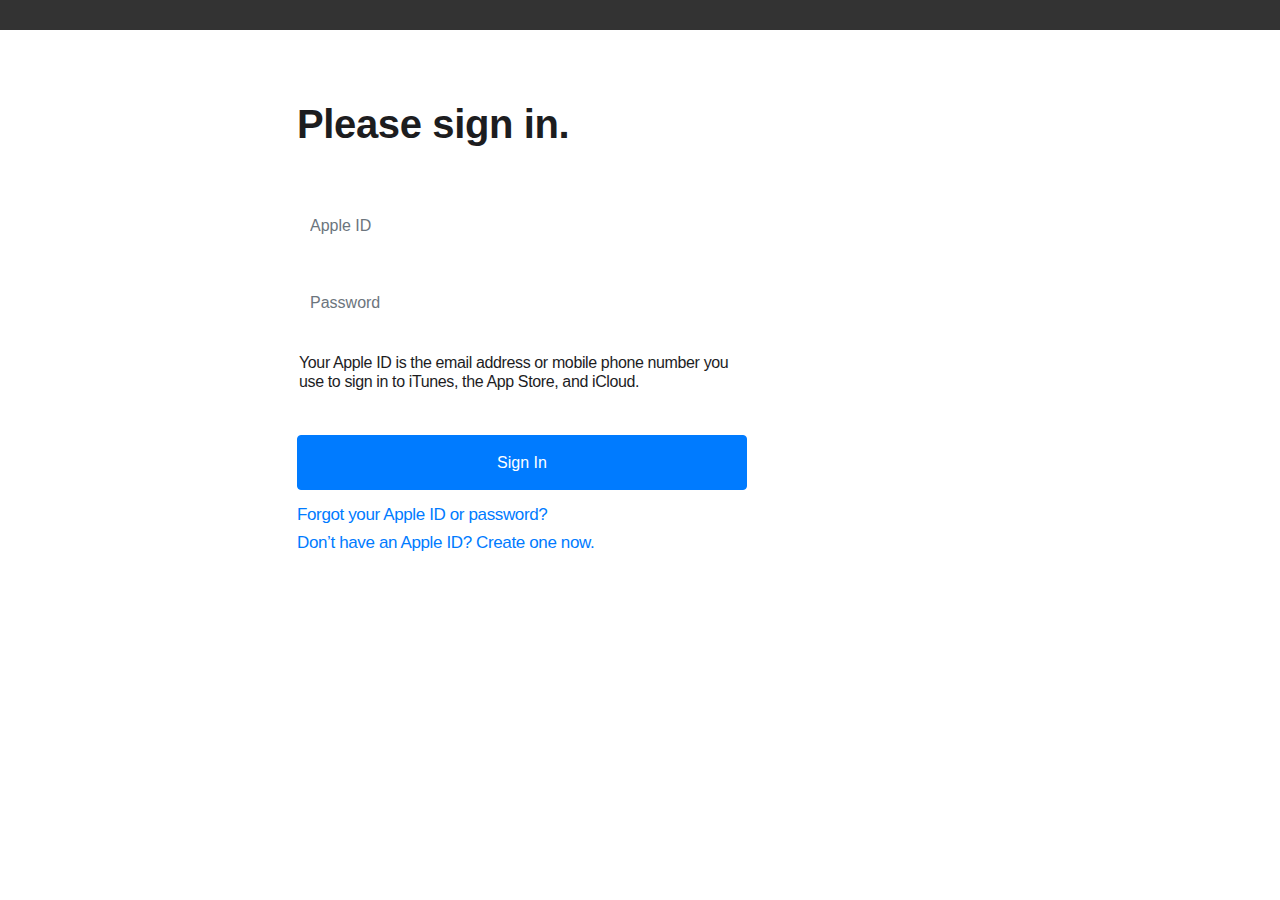
==== login.html @ cf60729d "Log in page ready partial" ====
<!DOCTYPE html>
<html lang="en">
<head>
    <head>
        <meta charset="UTF-8">
        <meta http-equiv="X-UA-Compatible" content="IE=edge">
        <meta name="viewport" content="width=device-width, initial-scale=1.0">
        <meta name="viewport" content="width=device-width,minimum-scale=1.0,maximum-scale=1.0" />
        <link rel="icon" href="images/70214-apple-format-grey-logo-macintosh-icon_48x48.ico" type="image/gif" sizes="16x16">
        <title>Apples (India)</title>
        <link rel="stylesheet" href="https://stackpath.bootstrapcdn.com/bootstrap/4.3.1/css/bootstrap.min.css"
          integrity="sha384-ggOyR0iXCbMQv3Xipma34MD+dH/1fQ784/j6cY/iJTQUOhcWr7x9JvoRxT2MZw1T" crossorigin="anonymous">
        <link rel="stylesheet" href="css/style.css">
        <link rel="stylesheet" href="https://pro.fontawesome.com/releases/v5.10.0/css/all.css"
          integrity="sha384-AYmEC3Yw5cVb3ZcuHtOA93w35dYTsvhLPVnYs9eStHfGJvOvKxVfELGroGkvsg+p" crossorigin="anonymous" />
        <script src="https://ajax.googleapis.com/ajax/libs/jquery/3.5.1/jquery.min.js"></script>
      </head>
</head>
<body onresize="screenSize()">
    <!-- header part -->
    <header style=" line-height: 0.8;">
        <div class="row">
            <div class="col-md-12">
                <!-- hamburger menu for small devices -->

                <div id="mySidenav" class="sidenav">
                    <a href="javascript:void(0)" id="closebtn" class="closebtn" onclick="openNav()"><i
                            style="font-size: 26px; font-weight: 100;" class="fas fa-equals"></i><a>
                            <div class="sm-header">
                                <a id="apple-logo" href="index.html" class="apple-logo"><img
                                        src="https://www.apple.com/ac/globalnav/6/en_IN/images/be15095f-5a20-57d0-ad14-cf4c638e223a/globalnav_apple_image__cxwwnrj0urau_large.svg"
                                        style="    height: 53px;" alt=""></a>
                                <a id="sm-bag" onclick="opensmBag()" class="text-light bag"><i
                                        style="font-weight: 100;    font-size: 20px;"
                                        class="nav-icon fas fa-shopping-bag"></i></a>
                            </div>
                            <input class="search-bar mb-3 p-3 mr-3 ml-3" type="text"
                                placeholder="  🔍 Search apple.com">
                            <hr class=" hamburger-hr">
                            <a href="mac.html">iMac</a>
                            <hr style="margin-left: 20px; margin-right: 20px;">
                            <hr class="ml-4 mr-4 hamburger-hr">

                            <a href="/gallery">iPhone</a>
                            <hr style="margin-left: 20px; margin-right: 20px;">
                            <hr class="ml-4 mr-4 hamburger-hr">

                            <a href="/about">Watches</a>
                            <hr style="margin-left: 20px; margin-right: 20px;">
                            <hr class="ml-4 mr-4 hamburger-hr">

                            <a href="/contact">Support</a>
                            <hr style="margin-left: 20px; margin-right: 20px;">
                            <hr class="ml-4 mr-4 hamburger-hr">

                            <a href="/plans">Music</a>
                </div>
                <!-- Bag for sm devices -->
                <div id="dropdown-content-sm" class=" p-3 mb-2 dropdown-content-sm">
                    <p class="bag-items-list m-4 p-1" style="color: #6e6e73; font-size: 13px;">Your Bag is empty.</p>
                    <div class="bag-options p-1  pl-4 pr-4">
                        <hr>
                        <a class="content-align" href="#"><i style="font-weight: 100;"
                                class="mr-2 fas fa-shopping-bag"></i>Bag</a>
                        <hr>
                        <a class="content-align" href="#"><i style="font-weight: 100;" class="mr-2 far fa-heart"></i>
                            Favourites</a>
                        <hr>
                        <a class="content-align" href="#"><i style="font-weight: 100;" class="mr-2 fas fa-box"></i>
                            Orders</a>
                        <hr>
                        <a class="content-align" href="#"><i style="font-weight: 100;" class="mr-2 fas fa-cog"></i>
                            Account</a>
                        <hr>
                        <a class="content-align" href="#"><i style="font-weight: 100;"
                                class="mr-2 fas fa-user-circle"></i>Sign
                            in</a>
                    </div>
                </div>

                <!-- hamburger menu for small devices -->


                <nav id="navbar" style="    position: fixed; width: 100%; z-index: 1;"
                    class="navdbar navbar-expand-md nav-bg  navbar-dark">
                    <!-- Toggler/collapsibe Button -->
                    <button class="navbar-toggler" type="button" data-toggle="collapse"
                        data-target="#collapsibleNavbar">
                        <span class="navbar-toggler-icon"></span>
                    </button>

                    <!-- Navbar links -->
                    <div class=" content collapse navbar-collapse" id="collapsibleNavbar">
                        <ul style="align-items: center;" class="center navbar-nav">
                            <li class="nav-item-box nav-item">
                                <a class=" nav-link" href="index.html"><img
                                        src="https://www.apple.com/ac/globalnav/6/en_IN/images/be15095f-5a20-57d0-ad14-cf4c638e223a/globalnav_apple_image__cxwwnrj0urau_large.svg"
                                        alt=""></a>
                            </li>
                            <li class="nav-item-box nav-item">
                                <a class="nav-link" href="mac.html"><img
                                        src="https://www.apple.com/ac/globalnav/6/en_IN/images/be15095f-5a20-57d0-ad14-cf4c638e223a/globalnav_links_mac_image__fv4ktb435mum_large.svg"
                                        alt=""></a>
                            </li>
                            
                            <li class="nav-item-box nav-item">
                                <a class="nav-link" href="#"><img
                                        src="https://www.apple.com/ac/globalnav/6/en_IN/images/be15095f-5a20-57d0-ad14-cf4c638e223a/globalnav_links_iphone_image__dhepc4hn14cy_large.svg"
                                        alt=""></a>
                            </li>
                            <li class="nav-item-box nav-item">
                                <a class="nav-link" href="#"><img
                                        src="https://www.apple.com/ac/globalnav/6/en_IN/images/be15095f-5a20-57d0-ad14-cf4c638e223a/globalnav_links_watch_image__dfo5u4bhooqe_large.svg"
                                        alt=""></a>
                            </li>
                            <li class="nav-item-box nav-item">
                                <a class="nav-link" href="#"><img
                                        src="https://www.apple.com/ac/globalnav/6/en_IN/images/be15095f-5a20-57d0-ad14-cf4c638e223a/globalnav_links_support_image__b24reo1n4fbm_large.svg"
                                        alt=""></a>
                            </li>
                            <li class="nav-item-box nav-item">
                                <a class="text-white nav-link " href="#"><img
                                        src="https://www.apple.com/ac/globalnav/6/en_IN/images/be15095f-5a20-57d0-ad14-cf4c638e223a/globalnav_links_music_image__bewxrazzig02_large.svg"
                                        alt=""></a>
                            </li>
                            <li class="nav-item-box nav-item">
                                <a class="text-white nav-icon nav-link " href="#"><i style="font-weight: 100;"
                                        class=" fa fa-search"></i></a>
                            </li>

                            <!-- //bag section -->
                            <li class="nav-item-box nav-item">
                                <div class=" dropdown">
                                    <i id="bag" onclick="openBag()" style="font-weight: 100;"
                                        class="text-white nav-icon fas fa-shopping-bag"></i>
                                    <div id="dropdown-content" class="p-3 mb-2 dropdown-content">
                                        <p class="m-4 p-1" style="color: #6e6e73; font-size: 13px;">Your Bag is empty.
                                        </p>
                                        <hr>
                                        <a class="content-align" href="#"><i style="font-weight: 100;"
                                                class="mr-2 fas fa-shopping-bag"></i>Bag</a>
                                        <hr>
                                        <a class="content-align" href="#"><i style="font-weight: 100;"
                                                class="mr-2 far fa-heart"></i>
                                            Favourites</a>
                                        <hr>
                                        <a class="content-align" href="#"><i style="font-weight: 100;"
                                                class="mr-2 fas fa-box"></i>
                                            Orders</a>
                                        <hr>
                                        <a class="content-align" href="#"><i style="font-weight: 100;"
                                                class="mr-2 fas fa-cog"></i>
                                            Account</a>
                                        <hr>
                                        <a class="content-align" href="#"><i style="font-weight: 100;"
                                                class="mr-2 fas fa-user-circle"></i>Sign in</a>
                                    </div>
                                </div>
                            </li>
                        </ul>
                    </div>
                </nav>
            </div>
        </div>
    </header>
    <!-- header ends -->

    <section class="mt-3 mb-3 banner-two scrollmenu">
            <div class="row">
                <div class="col-md-12 p-5">
                    <div class="container  pt-3 signin ">
                        <div class="sign">
                            <h1> <strong> Please sign in. </strong></h1>
                        </div>
                        <div class="form">
                        <form action="#" >
                          <div class="form-group pt-2">
                            
                            <input type="email" class="form-control" id="email" placeholder="Apple ID" name="email">
                          </div>
                          <div class="form-group pt-2" >
                            
                            <input type="password" class="form-control" id="pwd" placeholder="Password" name="pswd">
                          </div>
                          <div class="form-group form-check pt-2" >
                            <h6>Your Apple ID is the email address or mobile phone number you <br> use to sign in to iTunes, the App Store, and iCloud.</h6>
                          </div>
                          <div class="button-submit" >
                            <button type="submit" class="btn btn-primary" style="width: 100%;">Sign In</button>
                          </div>
                        </form>
                        </div>
                        <div class="forgot">
                            <a href="#">Forgot your Apple ID or password?</a>
                        </div>
                        <div class="create ">
                          <a href="#">Don’t have an Apple ID? Create one now.</a>
                      </div>
                      </div>
                      
                </div>
            </div>
        </div>
    </section>
</body>
</html>
---- css/style.css ----
body {
    background-color: white;
    min-width: 320px;
    font-size: 17px;
    line-height: 1.47059;
    font-weight: 400;
    letter-spacing: -.022em;
    font-family: "SF Pro Text", "SF Pro Icons", "Helvetica Neue", "Helvetica", "Arial", sans-serif;
    background-color: #fff;
    color: #1d1d1f;
    font-style: normal;
    width: 100%;
    overflow-x: hidden;
}

.nav-bg {
    opacity: 0.8;
    background-color: black;
}

.content {
    max-width: 980px;
    pointer-events: auto
}

.nav-item-box {
    margin-left: 20px;
    margin-right: 20px;
    padding-left: 25px;
}

.center {
    margin-left: auto;
    margin-right: auto;
    width: 50%;
    text-align: center;
}

.ribbon {
    background-color: #f5f5f7;
    margin-top: 60px;
}

.ribbon-covid-19 {
    background-color: #f5f5f7;
    font-family: "SF Pro Text", "SF Pro Icons", "Helvetica Neue", "Helvetica", "Arial", sans-serif;
}

.ribbon-text {
    font-size: 12px;
}

@media screen and (max-width: 1333px) {
    .nav-item-box {
        margin-left: 15px;
        margin-right: 15px;
        padding-left: 15px;
    }
}

@media screen and (max-width: 1250px) {
    .nav-item-box {
        margin-left: 16px;
        margin-right: 16px;
        padding-left: 16px;
    }
}

@media screen and (max-width: 1200px) {
    .nav-item-box {
        margin-left: 14px;
        margin-right: 14px;
        padding-left: 14px;
    }
}

@media screen and (max-width: 1160px) {
    .nav-item-box {
        margin-left: 12px;
        margin-right: 12px;
        padding-left: 12px;
    }
}

@media screen and (max-width: 1300px) {
    .nav-item-box {
        margin-left: 8px;
        margin-right: 8px;
        padding-left: 8px;
    }
}

@media screen and (max-width: 1100px) {
    .nav-item-box {
        margin-left: 5px;
        margin-right: 5px;
        padding-left: 5px;
    }
}

@media screen and (max-width: 977px) {
    .nav-item-box {
        margin-left: 3px;
        margin-right: 3px;
        padding-left: 3px;
    }
}

.banner {
    background-color: black;
}

.banner-header-text {
    font-size: 54px;
    font-weight: 550;
    line-height: 1.07143;
    letter-spacing: -.005em;
    font-family: "SF Pro Display", "SF Pro Icons", "Helvetica Neue", "Helvetica", "Arial", sans-serif;
}

.banner-text {
    font-size: 28px;
    line-height: 1.10722;
    font-weight: 400;
    letter-spacing: .004em;
    font-family: "SF Pro Display", "SF Pro Icons", "Helvetica Neue", "Helvetica", "Arial", sans-serif;
    margin-top: 6px;
}

.banner-links {
    display: inline-block;
    font-size: 17px;
    line-height: 1.381;
    font-weight: 400;
    letter-spacing: .011em;
    font-family: "SF Pro Display", "SF Pro Icons", "Helvetica Neue", "Helvetica", "Arial", sans-serif;
}

.banner-links-icons {
    font-size: 14px;
}

.banner-image {
    width: 100%;
}

.banners-header-text {
    position: absolute;
    margin: auto;
    top: 0;
    left: 0;
    right: 0;
    bottom: 0;
    height: 470px;
    color: black;
    font-size: 54px;
    font-weight: 550;
    line-height: 1.07143;
    letter-spacing: -.005em;
    font-family: "SF Pro Display", "SF Pro Icons", "Helvetica Neue", "Helvetica", "Arial", sans-serif;
}

.banners-text {
    position: absolute;
    margin: auto;
    top: 0;
    left: 0;
    right: 0;
    bottom: 0;
    height: 337px;
    color: black;
    font-size: 28px;
    line-height: 1.10722;
    font-weight: 400;
    letter-spacing: .004em;
    font-family: "SF Pro Display", "SF Pro Icons", "Helvetica Neue", "Helvetica", "Arial", sans-serif;
}

.banners-sub-text {
    position: absolute;
    margin: auto;
    top: 0;
    left: 0;
    right: 0;
    bottom: 0;
    height: 244px;
    color: #86868b;
    font-size: 17px;
    line-height: 1.07143;
    letter-spacing: -.005em;
    font-family: "SF Pro Display", "SF Pro Icons", "Helvetica Neue", "Helvetica", "Arial", sans-serif;
}

.banners-links {
    position: absolute;
    margin: auto;
    top: 0;
    left: 0;
    right: 0;
    bottom: 0;
    height: 175px;
    display: inline-block;
    font-size: 18px;
    line-height: 1.381;
    font-weight: 400;
    letter-spacing: .011em;
    font-family: "SF Pro Display", "SF Pro Icons", "Helvetica Neue", "Helvetica", "Arial", sans-serif;
}

.banner-image {
    height: 590px;
}

@media screen and (max-width: 735px) {
    .banner-text {
        font-size: 18px;
    }
    .banner-header-text {
        font-size: 32px;
    }
    .banner-links {
        font-size: 14px;
    }
    .banner-links-icons {
        font-size: 8px;
    }
    .banners-header-text {
        font-size: 32px;
        height: 438px;
        ;
    }
    .banners-text {
        font-size: 18px;
        height: 343px;
    }
    .banners-sub-text {
        font-size: 15px;
        height: 261px;
    }
    .banners-links {
        height: 186px;
        font-size: 15px;
    }
    .banners-image {
        height: 488px;
    }
}

@media (min-width:768px) {
    #mySidenav {
        display: none;
    }
}

/* hamburger menu for small devices */

.sidenav {
    height: 0;
    /* 100% Full-height */
    width: 100%;
    /* 0 width - change this with JavaScript */
    position: fixed;
    /* Stay in place */
    z-index: 1;
    /* Stay on top */
    top: 0;
    /* Stay at the top */
    right: 0;
    opacity: 0.8;
    background-color: black;
    /* Black*/
    overflow-x: hidden;
    /* Disable horizontal scroll */
    padding-top: 60px;
    /* Place content 60px from the top */
    transition: 0.5s;
    /* 0.5 second transition effect to slide in the sidenav */
}

/* The navigation menu links */

/* When you mouse over the navigation links, change their color */

.sidenav a:hover {
    color: #f1f1f1;
}

/* Position and style the close button (top right corner) */

.sidenav .closebtn {
    position: absolute;
    top: 7px;
    /* right: 25px; */
    font-size: 32px;
    margin-left: -19px;
}

.bag {
    position: absolute;
    top: 9px;
    right: 9px;
    font-size: 36px;
    margin-left: 50px;
}

.apple-logo {
    position: absolute;
    top: -4px;
    right: 47%;
    font-size: 36px;
    margin-left: 50px;
}

.sidenav a {
    padding: 8px 8px 8px 32px;
    text-decoration: none;
    font-size: 17px;
    color: #818181;
    display: block;
    transition: 0.3s;
}

/* Style page content - use this if you want to push the page content to the right when you open the side navigation */

#main {
    transition: margin-left .5s;
    padding: 20px;
}

/* On smaller screens, where height is less than 450px, change the style of the sidenav (less padding and a smaller font size) */

@media screen and (max-height: 450px) {
    .sidenav {
        padding-top: 15px;
    }
    .sidenav a {
        font-size: 18px;
    }
}

.search-bar {
    align-items: center;
    width: 93%;
    height: 5%;
    border-radius: 6px;
    background: #1d1d1d;
    font-size: 14px;
    line-height: 1.23536;
    font-weight: 400;
    letter-spacing: 0.122em;
    font-family: "SF Pro Text", "Myriad Set Pro", "SF Pro Icons", "Helvetica Neue", "Helvetica", "Arial", sans-serif;
    border: 0px;
}

hr.hamburger-hr {
    border-top: 0.2px solid #343434;
}

/* navbar for md and xl devices */

@media (max-width:768px) {
    #navbar {
        display: none;
    }
}

.wrapper {
    background-color: black;
    text-align: center;
    margin-left: 10px;
}

.logo-wrapper {
    padding: 34px;
}

.wwdc-text {
    text-align: center;
    color: white;
    font-size: 21px;
    line-height: 1.2381;
    font-weight: 400;
    letter-spacing: .016em;
    font-family: "SF Pro Display", "SF Pro Icons", "Helvetica Neue", "Helvetica", "Arial", sans-serif;
}

.wwdc-video {
    transform: scale(1.7);
    height: 367px;
}

.wwdc-logo-image {
    height: 90px;
    background-repeat: no-repeat;
    background-position: center;
    height: 49px;
    background-image: url(images/promo_tile_logo__fois684wh1ym_large.png);
}

.wwdc-link {
    font-size: 17px;
    line-height: 1.2381;
    font-weight: 400;
    letter-spacing: .016em;
    font-family: "SF Pro Display", "SF Pro Icons", "Helvetica Neue", "Helvetica", "Arial", sans-serif;
}

.watch-logo {
    position: absolute;
    margin: auto;
    top: 0;
    left: 0;
    right: 0;
    bottom: 450px;
    height: 50px;
}

.watch-content {
    position: absolute;
    margin: auto;
    top: 0;
    left: 0;
    right: 0;
    bottom: 0;
    color: black;
    font-size: 28px;
    line-height: 1.10722;
    font-weight: 400;
    letter-spacing: .004em;
    font-family: "SF Pro Display", "SF Pro Icons", "Helvetica Neue", "Helvetica", "Arial", sans-serif;
}

.watch-text {
    height: 380px;
}

.watch-links {
    font-size: 17px;
    text-align: center;
    height: 307px;
}

.watch-header-content {
    margin-right: 10px;
}

.box-margin {
    margin-left: 10px;
}

.box-header-content {
    margin-right: 10px;
}

.box-logo {
    position: absolute;
    margin: auto;
    top: 0;
    left: 0;
    right: 0;
    bottom: 434px;
    height: 39px;
}

.tv-text {
    font-size: 40px;
    line-height: 1.1;
    font-weight: 600;
    letter-spacing: 0em;
    font-family: "SF Pro Display", "SF Pro Icons", "Helvetica Neue", "Helvetica", "Arial", sans-serif;
}

.privacy-box-text {
    font-size: 37px;
    line-height: 1.1;
    font-weight: 600;
    letter-spacing: 0em;
    font-family: "SF Pro Display", "SF Pro Icons", "Helvetica Neue", "Helvetica", "Arial", sans-serif;
    margin-top: 53px;
}

@media screen and (max-width: 768px) {
    .wrapper {
        margin-left: 0px;
        margin-bottom: 13px;
    }
    .watch-header-content {
        margin-right: 0px;
    }
    .banners-image {
        height: 544px;
    }
    .wwdc-text {
        font-size: 18px;
    }
    .wwdc-video {
        height: 340px;
    }
    .box-margin {
        margin-left: 0px;
    }
    .box-header-content {
        margin-right: 0px;
    }
    .box-logo {
        height: 34px;
    }
    .tv-text {
        font-size: 32px
    }
    .privacy-box-text {
        font-size: 31px;
    }
}

.footer-bg {
    background-color: #f5f5f7;
}

.footer-head-text {
    font-size: 12px;
    line-height: 1.33337;
    font-weight: 400;
    letter-spacing: -.01em;
    font-family: "SF Pro Text", "Myriad Set Pro", "SF Pro Icons", "Apple Legacy Chevron", "Helvetica Neue", "Helvetica", "Arial", sans-serif;
    background-color: #f5f5f7;
    color: #8a8a8a;
    overflow: hidden;
    position: relative;
}

.directory-column-section-head {
    font-size: 13px;
    letter-spacing: -.01em;
    font-family: "SF Pro Text", "Myriad Set Pro", "SF Pro Icons", "Apple Legacy Chevron", "Helvetica Neue", "Helvetica", "Arial", sans-serif;
    font-weight: 600;
    margin-bottom: .8em;
}

.column-list {
    list-style: none;
    direction: rtl;
}

.column-list-item {
    color: #515154;
    text-decoration: none;
    font-size: 13px;
    padding: 7px;
}

.more-shop {
    font-size: 12px;
    color: #515154;
}

.copyright {
    font-size: 12px;
    color: #515154;
}

@media screen and (max-width: 768px) {
    .column-list {
        display: none;
    }
    .directory-column-section-head {
        font-weight: 100;
    }
    .section-hr {
        display: none
    }
    .wwdc-video {
        transform: scale(2.4);
    }
}

.list-items {
    position: absolute;
    right: 26px;
    font-size: 8px;
    color: #888888;
}

@media screen and (min-width: 768px) {
    .column-hr {
        display: none;
    }
    .list-items {
        color: #f5f5f7;
    }
}

/* bag */

/* The container <div> - needed to position the dropdown content */

.dropdown {
    position: relative;
    display: inline-block;
}

/* Dropdown Content (Hidden by Default) */

.dropdown-content {
    display: none;
    position: absolute;
    background-color: #f9f9f9;
    min-width: 290px;
    box-shadow: 0px 8px 16px 0px rgb(0 0 0 / 20%);
    z-index: 1;
    margin-top: 26px;
    margin-left: -135px;
    border-radius: 17px;
}

.content-align {
    text-align: left;
}

/* Links inside the dropdown */

.dropdown-content a {
    color: black;
    font-size: 15px;
    color: #06c;
    text-decoration: none;
    display: block;
}

.dropdown-content-sm {
    display: none;
    position: absolute;
    background-color: #f9f9f9;
    box-shadow: 0px 8px 16px 0px rgb(0 0 0 / 20%);
    z-index: 1;
    margin-top: 60px;
    width: 100%;
    position: fixed;
}

.bag-items-list {
    text-align: center;
}

@media screen and (max-width: 768px) {
    .content-align {
        font-size: 14px;
    }
}

/* imac page */

.imac-promo-title {
    font-size: 17px;
    color: #f56300;
    font-weight: 600;
    background: rgba(0, 0, 0, 0);
    border-color: #bf4800;
}

.imac-header-text {
    color: black;
    font-size: 56px;
    line-height: 1.07143;
    font-weight: 600;
    letter-spacing: -.005em;
    font-family: "SF Pro Display", "SF Pro Icons", "Helvetica Neue", "Helvetica", "Arial", sans-serif;
}

.imac-sub-text {
    font-size: 26px;
    line-height: 1.14286;
    font-weight: 600;
    letter-spacing: .007em;
    font-family: "SF Pro Display", "SF Pro Icons", "Helvetica Neue", "Helvetica", "Arial", sans-serif;
}

.imac-price {
    color: black;
    font-size: 17px;
    line-height: 1.47059;
    font-weight: 400;
    letter-spacing: -.022em;
    font-family: "SF Pro Text", "SF Pro Icons", "Helvetica Neue", "Helvetica", "Arial", sans-serif;
}

.buy-btn {
    width: 64px;
    border-radius: 20px;
    background-color: #0071e3;
    border-color: #0071e3;
}

@media screen and (max-width: 768px) {
    .imac-image {
        width: 100%;
    }
    .imac-header-text {
        font-size: 32px;
    }
    .imac-sub-text {
        font-size: 21px;
    }
}

/* imac page - product listing css */

/* headline font style */

.typography-headline {
    font-size: 48px;
    line-height: 1.08349;
    font-weight: 600;
    letter-spacing: -.003em;
    font-family: "SF Pro Display", "SF Pro Icons", "Helvetica Neue", "Helvetica", "Arial", sans-serif;
}

.product-listing {
    padding-left: 100px;
    padding-right: 100px;
    padding-top: 100px;
}

.tabnav-items {
    padding: 0px 0px 0px 0px;
    display: flex;
    justify-content: center;
    overflow: hidden;
    font-size: 17px;
    line-height: 1;
    font-weight: 400;
    letter-spacing: -.021em;
    font-family: "SF Pro Text", "SF Pro Icons", "Helvetica Neue", "Helvetica", "Arial", sans-serif;
    color: #6e6e73;
}

.tabnav-item {
    list-style: none;
    display: inline-block;
    border-bottom: 1px solid #d2d2d7;
    padding-bottom: 8px;
    cursor: pointer;
}

.product-trigger {
    color: #6e6e73;
    padding: .5em 2em;
}

@media screen and (max-width: 768px) {
    .product-listing {
        padding: 32px
    }
    .typography-headline {
        font-size: 32px;
    }
}

.product-image {
    display: block;
    margin-left: auto;
    margin-right: auto;
    margin-bottom: 46px;
    object-fit: cover;
    width: 100%;
}

.device-name {
    font-size: 22px;
    line-height: 1.16667;
    font-weight: 600;
    letter-spacing: 0.019em;
}

.device-price-spec {
    color: #565656;
    font-size: 14px;
    line-height: 1.42859;
    font-weight: 400;
    letter-spacing: 0.05em;
    font-family: "SF Pro Text", "SF Pro Icons", "Helvetica Neue", "Helvetica", "Arial", sans-serif;
}

.device-colors {
    margin-top: -15px;
}

.device-buy-btn {
    font-size: 11px;
    margin-bottom: auto;
    padding-bottom: 22px;
    width: 46px;
    letter-spacing: 0.01em;
    border-radius: 20px;
    background-color: #0071e3;
    border-color: #0071e3;
    height: 23px;
}

.product-buy {
    border-bottom: 1px solid #d2d2d7;
    padding: 13px;
    padding-bottom: 27px;
}

.device-details-head {
    font-size: 21px;
    line-height: 1.19048;
    font-weight: 600;
    letter-spacing: .011em;
    font-family: "SF Pro Display", "SF Pro Icons", "Helvetica Neue", "Helvetica", "Arial", sans-serif;
}

.device-details-text {
    font-size: 14px;
    line-height: 1.42859;
    font-weight: 400;
    letter-spacing: .03em;
    font-family: "SF Pro Text", "SF Pro Icons", "Helvetica Neue", "Helvetica", "Arial", sans-serif;
    color: #383838;
    margin-bottom: 0px;
}

.device-subtext {
    font-size: 14px;
    line-height: 1.42859;
    font-weight: 400;
    letter-spacing: -.016em;
    font-family: "SF Pro Text", "SF Pro Icons", "Helvetica Neue", "Helvetica", "Arial", sans-serif;
    color: #a3a3a3;
    padding-left: 23%;
    padding-right: 23%;
}

.product-link {
    padding: 23px;
    margin-top: 45px;
    border-top: 1px solid #d2d2d7;
}

.product-image-outer {
    margin-bottom: 88px;
}

.device-accessories-section {
    background-color: #f2f2f2;
}

@media screen and (max-width: 768px) {
    .product-image {
        width: 137px;
        margin-bottom: 33px;
    }
    .device-name {
        font-size: 19px;
        font-weight: 500;
    }
    .device-colors {
        margin-top: -12px;
    }
    .device-subtext {
        padding-left: 20px;
        padding-right: 20px;
    }
    .accessories-head-text {
        font-size: 21px;
    }
}

/* mac accessories section */

.accessories-head-text {
    font-size: 25px;
    letter-spacing: .02em;
}

.accessories-text {
    font-size: 46px;
    letter-spacing: .02em;
}

.macos {
    text-align: center;
    margin-top: auto;
    margin-bottom: auto;
    letter-spacing: .02em;
    padding: 74px;
}

.macos-outer {
    padding: 60px;
    letter-spacing: .02em;
}

.accessories-image {
    object-fit: cover;
    width: 100%;
    height: 100%;
}

@media screen and (max-width: 768px) {
    .accessories-head-text {
        font-size: 21px;
    }
    .accessories-text {
        font-size: 30px;
        letter-spacing: .0em;
    }
    .accessories-image {
        object-fit: cover;
        width: 100%;
        height: 240px
    }
    .macos-outer {
        padding: 0px;
    }
    .macos {
        margin-top: 25px;
        padding: 15px;
    }
}

/* macos section */

.macos-section {
    background-color: #f2f2f2;
}

.macos-image {
    display: block;
    margin-left: auto;
    margin-right: auto;
}

@media screen and (max-width: 768px) {
    .macos-image {
        height: 200px;
    }
    .accessories-head-text {
        font-size: 20px;
    }
}

/* chapter nav */

.chapternav {}

.chapter-icon {
    width: 52px;
    height: 54px;
    background-size: 52px 54px;
    background-repeat: no-repeat;
    object-fit: cover;
}

.chapter-label {
    font-size: 12px;
    line-height: 1.33337;
    font-weight: 400;
    letter-spacing: -.01em;
    font-family: "SF Pro Text", "SF Pro Icons", "Helvetica Neue", "Helvetica", "Arial", sans-serif;
    display: block;
    margin: 0;
}

.chapternav-link {
    text-decoration: none;
    color: black;
}

.chapternav-link :hover {
    color: #0071e3;
}

.chapter-item {
    list-style-type: none;
    display: inline-block;
}

.chapternav-item-imac-24 {
    width: 45px;
    height: 54px;
    background-size: 45px 54px;
    background-repeat: no-repeat;
}

.chapternav-item-macbook-pro-13 {
    width: 51px;
    height: 54px;
    background-size: 51px 54px;
    background-repeat: no-repeat;
}

.chapternav-item-imac-27 {
    width: 48px;
    height: 54px;
    background-size: 48px 54px;
    background-repeat: no-repeat;
}

.chapternav-item-mac-pro {
    width: 35px;
    height: 54px;
    background-size: 35px 54px;
    background-repeat: no-repeat;
}

.chapternav-item-mac-mini {
    width: 28px;
    height: 54px;
    background-size: 28px 54px;
    background-repeat: no-repeat;
}

.chapternav-item-compare {
    width: 74px;
    height: 54px;
    background-size: 74px 54px;
    background-repeat: no-repeat;
}

.chapternav-item-pro-display-xdr {
    width: 46px;
    height: 54px;
    background-size: 46px 54px;
    background-repeat: no-repeat;
}

.chapternav-item-accessories {
    width: 33px;
    height: 54px;
    background-size: 33px 54px;
    background-repeat: no-repeat;
}

.chapternav-item-macos {
    width: 35px;
    height: 54px;
    background-size: 35px 54px;
    background-repeat: no-repeat;
}

/* scrollbar */

.scrollmenu {
    overflow: auto;
    white-space: nowrap;
    margin-top: 60px;
}

.scrollmenu::-webkit-scrollbar {
    display: none;
}

@media screen and (max-width: 768px) {
    .chapternav-list-sm-margin {
        margin-right: 50px !important;
    }
}

.chpater {
    scroll-behavior: smooth
}

/* //buttons */

.paddle {
    font-size: 17px;
    line-height: 1.76471;
    font-weight: 300;
    letter-spacing: 0em;
    font-family: "SF Pro Text", "SF Pro Icons", "Helvetica Neue", "Helvetica", "Arial", sans-serif;
    border: 0 solid #d2d2d7;
    border-radius: 0;
    color: #1d1d1f;
    opacity: 1;
    text-align: center;
    width: 33px;
    transition: opacity 150ms ease-out;
}

.right-paddle {
    right: 0;
    position: absolute;
    top: 60px;
    bottom: 0;
    width: 2em;
    height: 119px;
    background-image: linear-gradient(90deg, #ffffff, #e0e0e0);
}

.left-paddle {
    left: 0;
    position: absolute;
    top: 60px;
    bottom: 0;
    width: 2em;
    height: 119px;
    background-image: linear-gradient(90deg, #e0e0e0, #ffffff);
}

.chapter-iphone-12-pro {
    background-size: 37px 54px;
    background-repeat: no-repeat;
    width: 37px;
}

.chapter-iphone-12 {
    background-size: 36px 54px;
    background-repeat: no-repeat;
    width: 36px;
}

.chapter-iphone-se {
    background-size: 19px 54px;
    background-repeat: no-repeat;
    width: 20px;
}

.chapter-iphone-11 {
    background-size: 22px 54px;
    background-repeat: no-repeat;
    width: 22px;
}

.chapter-iphone-xr {
    background-size: 22px 54px;
    background-repeat: no-repeat;
    width: 22px;
}

.chapter-ios {
    background-size: 32px 54px;
    background-repeat: no-repeat;
    width: 32px;
}

.chapter-iphone-accessories {
    background-size: 35px 54px;
    background-repeat: no-repeat;
    width: 35px;
}

.chapter-iphone {
    display: block;
    margin-left: auto;
    margin-right: auto;
}

/* iphone 12 pro banner */

.iphone-sub-text {
    font-size: 24px
}

.iphone-header-text {
    font-size: 48px
}

.iphone-12 {
    width: 100%;
    object-fit: cover;
}

.iphone-12-pro {
    width: 100%;
    object-fit: cover;
}

.image-compare-iphone-12-pro {
    width: 199px;
    height: 256px;
    background-size: 199px 256px;
    background-repeat: no-repeat;
}

@media screen and (max-width: 768px) {
    .iphone-12-pro {
        width: 260px;
        height: 100%;
    }
    .iphone-sub-text {
        font-size: 19px
    }
    .iphone-header-text {
        font-size: 40px
    }
    .image-compare-iphone-12-pro {
        width: 130px;
        height: 168px;
        background-size: 130px 168px;
        background-repeat: no-repeat;
    }
}


/* ios banner */

.ios-banner {
    background: url(../images/ios15_preview__f7lrpcnc3eum_large_2x.jpg) repeat 0 0;
    object-fit: cover;
    height: 560px;
    width: 100%;
    background-size: 100% 560px;
    background-repeat: no-repeat;
    background-size:     cover;
    background-position: center center
}

.ios-header {
    display: grid;
    justify-content: center;
    align-items: center;
}

.ios-header-text {
    font-size: 48px;
    line-height: 1.08349;
    font-weight: 600;
    letter-spacing: -.003em;
    font-family: "SF Pro Display", "SF Pro Icons", "Helvetica Neue", "Helvetica", "Arial", sans-serif;
}
.ios-sub-text{
    font-size: 21px;
}


@media screen and (max-width: 768px) {
    .ios-banner {
        background: url(../images/ios15_preview__f7lrpcnc3eum_small_2x.jpg) repeat 0 0;
        object-fit: cover;
        width: 100%;
        height: 620px;
        background-size: 100% 620px;
        background-repeat: no-repeat;
        background-size: cover;
        background-position: center center; 
        
    }
    .ios-container{
        margin-left: 30px !important;
    }
    .ios-header{
        font-size: 32px;
    }
    .ios-sub-text{
        font-size: 17px;
    }
    
}

/* buy prodcut page */
.title-price-nav{
    background-color: #ffffff;
}
.title-divider{
    display: block;
    margin-top: auto;
    margin-bottom: auto;
    padding-top: 6px;

}
.product-title-name{
    font-size: 21px;
    line-height: 1.14286;
    font-weight: 600;
    letter-spacing: .011em;
    font-family: SF Pro Display,SF Pro Icons,AOS Icons,Helvetica Neue,Helvetica,Arial,sans-serif;
}
.product-title-price{
    font-size: 17px;
    line-height: 1.47059;
    font-weight: 400;
    letter-spacing: -.022em;
    font-family: SF Pro Text,SF Pro Icons,AOS Icons,Helvetica Neue,Helvetica,Arial,sans-serif;
}
.product-spc-image{
    object-fit: cover;
    width: 100%;
    height: auto;
}
.product-image-cotainer{
    position: sticky;
    top: 0;
}
.need-help-tag{
    font-size: 12px;
    line-height: 1.33337;
    font-weight: 600;
    letter-spacing: -.01em;
    font-family: SF Pro Text,SF Pro Icons,AOS Icons,Helvetica Neue,Helvetica,Arial,sans-serif;
    margin: 6px 0 0;
}
.title-containers{
    font-size: 17px;
    line-height: 1.47059;
    font-weight: 400;
    letter-spacing: -.022em;
    font-family: SF Pro Text,SF Pro Icons,AOS Icons,Helvetica Neue,Helvetica,Arial,sans-serif;
    margin: 3px 0 2px;
}
@media screen and (max-width: 768px) {
    .product-title-name{
        font-size: 19px;
        display: block;
        margin-top: auto;
        margin-bottom: auto;
        
    } 
    .title-containers{
        margin-left: 0px !important;
        margin-right: 0px !important;
    }
    .title-divider{
        padding: 0px;
    }
    .product-title-price{
        font-size: 14px;
        
    }
    .product-image-cotainer{
        padding: 0px !important;
    }
    .produc-hr{
        display: none;
    }
    .product-sm-name{
        display: none;
    }
  
    
}


/* right section product details */
.violator-frameless{
    box-sizing: border-box;
    white-space: nowrap;
    display: block;
    color: #bf4800;
    font-size: 17px;
    line-height: 1.47059;
    font-weight: 400;
    letter-spacing: -.022em;
    font-family: Sans-serif;
    padding-bottom: 3px;
}
.product-name{
    font-size: 40px;
    line-height: 1.1;
    font-weight: 600;
    letter-spacing: 0;
    font-family: Sans-serif;
    padding-bottom: 11px;
}
.product-offer{
    font-size: 17px;
    line-height: 1.47059;
    font-weight: 400;
    letter-spacing: -.022em;
    font-family: sans-serif;
    margin: 3px 0 2px;
}
.model-title{
    font-size: 17px;
    line-height: 1.47059;
    letter-spacing: -.022em;
    font-family: sans-serif;
    font-weight: 600;
    display: block;
    color: #484848;
}
.screen-size{
    font-size: 12px;
    line-height: 1.33337;
    font-weight: 400;
    letter-spacing: -.01em;
    font-family: sans-serif;
    color:#6a6a6a;
}
.device-model-select{
    border-style: solid;
    /* border-width: 20px; */
    border-color: #c4c4c4;
    border-radius: 13px;
    outline: none;
    border-width: 1px;
    padding: 16px;
}

.device-price-radion{
    position: relative;
    align-self: center;
    text-align: right;
}
.device-price{
    float: right;
    font-size: 17px;
}
.device-model-select:hover{
    border-color: #868686;
}
@media screen and (max-width: 768px) {
    .product-header{
        display: none;
    }
    .violator-frameless{
        font-size: 12px;
    }
    .product-name{
        font-size: 28px;
    }
}
.border-size{
    border-top: 1px solid #d2d2d7;
}
.product-color{
    width: 32px;
    height: 32px;
    display: block;
    margin-left: auto;
    margin-right: auto;
}
.form-label-small{
    display: inline-block;
    position: relative;
    font-size: 12px;
    line-height: 1.33337;
    font-weight: 400;
    letter-spacing: -.01em;
    font-family: sans-serif;
    color: #1d1d1f;
}
.form-selector-title{
    font-size: 29px;
    line-height: 1;
    font-weight: 400;
    letter-spacing: .008em;
    font-family: sans-serif;
    display: block;
}
.small-text{
    font-size: 12px;
    line-height: 1.33337;
    font-weight: 400;
    letter-spacing: -.01em;
    font-family: sans-serif;
    color: #6a6a6a;
}

.bag-btn-container{
    border-top: 1px solid #d2d2d7;
}
.bag-btn{
    background-color: #0071e3;
    border-radius: 10px;
}
.footer-section{
    background-color: #fbfbfd;
    padding: 30px;
    margin-top: 28px;
}
.banner-right-section{
    display: block;
    margin-top: auto;
    margin-bottom: auto;
}
@media screen and (max-width: 768px) {
    .banner-right-section{
        margin: 25px;
    }
    .footer-section{
        padding: 5px;
    }
    .price{
        font-size: 27px !important;
    }
   
}
.ac-ln-menu-link{
    color: #000;
    display: inline-block;
    line-height: 22px;
    white-space: nowrap;
    opacity: .88;
}
@media screen and (min-width: 768px) {
    .product-header-sm{
        display: none;
    }
    
}

/* iphone-12 page */
.ac-ln-content{
    border-bottom: 1px solid #d2d2d7;
}
.iphone-video{
    width: 100%;
    height: 836px;
}
@media screen and (max-width: 768px) {
    .iphone-text-container{
        text-align: left !important;
    }
    .iphone-video{
        height: 310px;
    }
    .iphone-video-head{
        margin-top: 40px;
    }
    .iphone-video{
        transform: scale(1.4);
    }
   
}


/* supportpage */

.search{
    margin-left: 100px;
    margin-right: 100px;
 }

 @media screen and (max-width: 768px) {
    .search{
        margin-left: 20px;
    margin-right: 20px;
    }
}

.support-section{
    background-size: 100%;
    background-repeat: no-repeat;
    object-fit: cover;
    margin-top: 60px;
    background-image: url(images/hero-banner-baker-homepage.image.large_2x.jpg);
    height: 500px;
    width: 100%;
}
 /* login page css */
 
.sign{
    padding-bottom: 35px;
}
.form-control{
    border: 1px solid rgb(255, 255, 255);
  border-radius: 8px;
  height: 53px;
  width: 100%;
}

.signin{
    width: 480px;
    height: 100%;
    margin-left: 249px;
    margin-top: 20px;
}
.form-check{
    margin-left: -8px;
    padding-left: 10px;
    font-family: SF Pro Text,SF Pro Icons,AOS Icons,Helvetica Neue,Helvetica,Arial,sans-serif;
}

.btn-primary{
    height: 55px;
    margin-top: 28px;
}

.forgot{
    margin-top: 12px;
}

.create{
    margin-top: 3px;
}
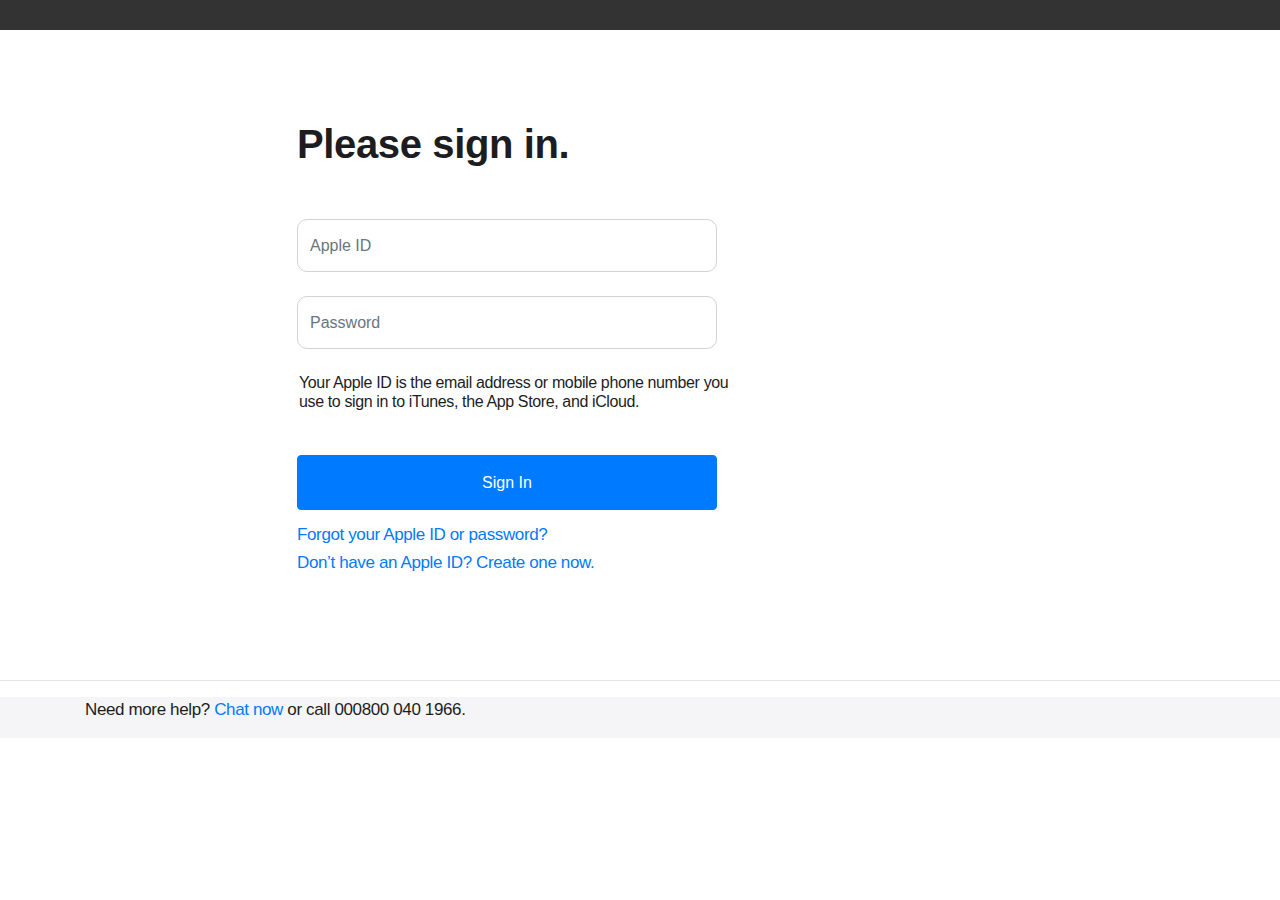
==== commit 8fa9509a: "Log in page ready" ====
--- a/login.html
+++ b/login.html
@@ -176,7 +176,7 @@
                         <form action="#" >
                           <div class="form-group pt-2">
                             
-                            <input type="email" class="form-control" id="email" placeholder="Apple ID" name="email">
+                            <input type="email" class="form-control" id="email" placeholder="Apple ID" name="email" >
                           </div>
                           <div class="form-group pt-2" >
                             
@@ -202,5 +202,19 @@
             </div>
         </div>
     </section>
+    <br>
+    <hr>
+
+    <footer>
+        <section class="mt-3 footer-bg">
+            <div class="container">
+                <div class="row">
+                    <div class="col-md-12">
+                        <p>Need more help? <a href="#"> Chat now </a> or call 000800 040 1966.</p>
+                    </div>
+                </div>
+            </div>
+        </section>
+    </footer>
 </body>
 </html>--- a/css/style.css
+++ b/css/style.css
@@ -1540,22 +1540,23 @@
     width: 100%;
 }
  /* login page css */
- 
+
 .sign{
     padding-bottom: 35px;
 }
 .form-control{
-    border: 1px solid rgb(255, 255, 255);
-  border-radius: 8px;
+    border: 1px solid #d2d2d7;
+  border-radius: 10px;
   height: 53px;
   width: 100%;
+  border-style: solid;
 }
 
 .signin{
-    width: 480px;
+    width: 450px;
     height: 100%;
     margin-left: 249px;
-    margin-top: 20px;
+    margin-top: 40px;
 }
 .form-check{
     margin-left: -8px;
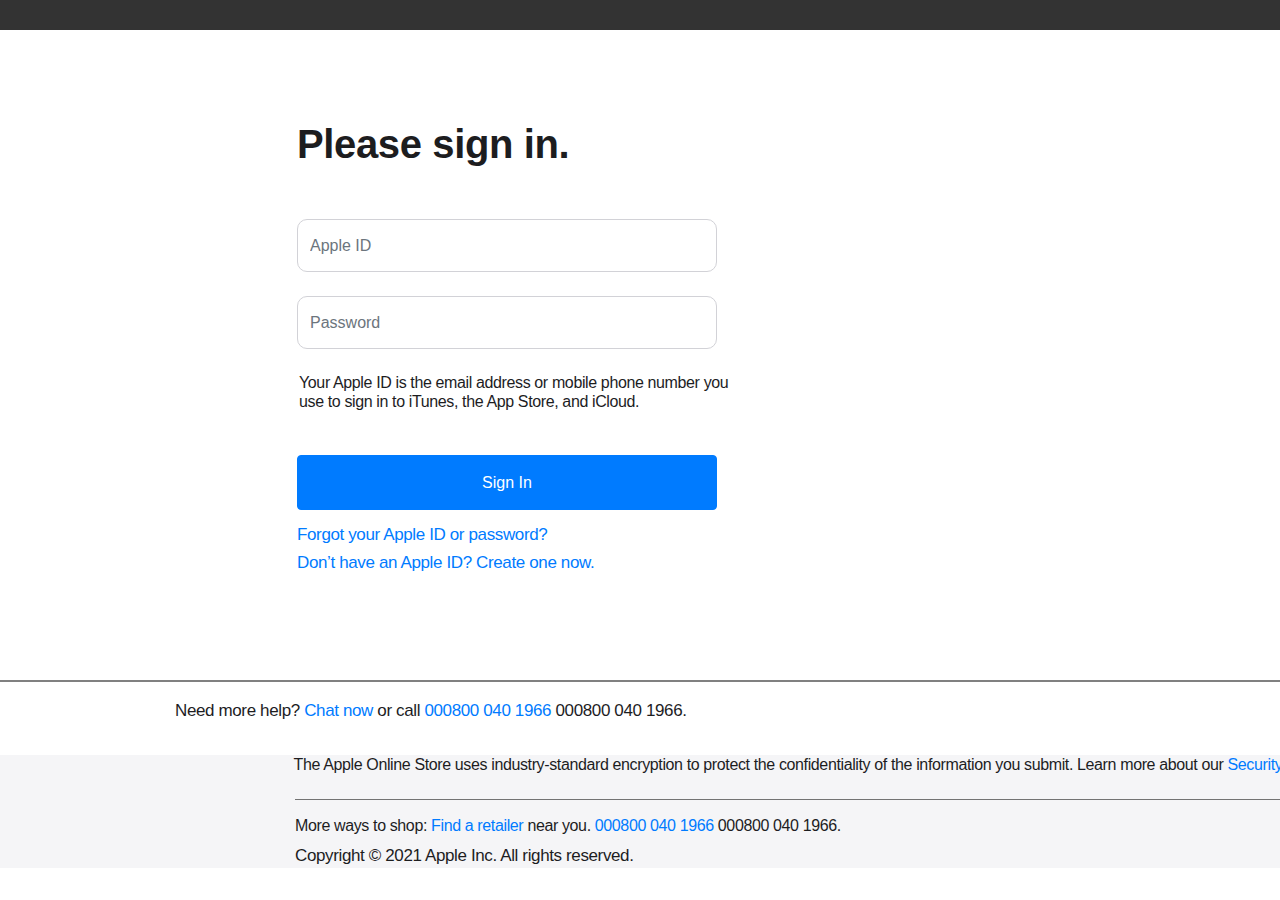
==== commit d7c3159b: "till copyright in footer" ====
--- a/login.html
+++ b/login.html
@@ -203,18 +203,37 @@
         </div>
     </section>
     <br>
-    <hr>
+    <hr class="before-footer">
 
     <footer>
-        <section class="mt-3 footer-bg">
+        <section class="mt-3 ">
             <div class="container">
-                <div class="row">
+                <div class="row need-more">
                     <div class="col-md-12">
-                        <p>Need more help? <a href="#"> Chat now </a> or call 000800 040 1966.</p>
+                        <p>Need more help? <a href="#"> Chat now </a> or call <a href="tel://000800 040 1966">000800 040 1966</a>  000800 040 1966.</p>
+                        
                     </div>
                 </div>
             </div>
         </section>
+        <section class="mt-3">
+        <div class=" mt-3 footer-bg">
+                <div class="container security-policy">
+                    <div class="row">
+                        <div class="col-md-12">
+                            <h6 class="text-right">The Apple Online Store uses industry-standard encryption to protect the confidentiality of the information you submit. Learn more about our <a href="#"> Security Policy </a>.</h6>
+                        </div>
+                        
+                    </div>
+                    <hr class="after-security-policy">
+                </div>
+                
+                <div class="container more-ways-to-shop">
+                    <h6>More ways to shop: <a href="#"> Find a retailer </a> near you. <a href="tel://000800 040 1966">000800 040 1966 </a>  000800 040 1966.</h6>
+                </div>
+                <p class="copyright-style">Copyright © 2021 Apple Inc. All rights reserved.</p>
+            </div>
+    </section>
     </footer>
 </body>
 </html>--- a/css/style.css
+++ b/css/style.css
@@ -1576,3 +1576,30 @@
 .create{
     margin-top: 3px;
 }
+
+.need-more{
+    margin-left: 75px;
+}
+
+.security-policy{
+    margin-left: 210px;
+}
+
+.more-ways-to-shop{
+    margin-left: 280px;
+}
+.after-security-policy{
+    margin-left: 70px;
+    color:rgb(216, 216, 216);
+    background-color:gray
+}
+.before-footer{
+    height:2px;
+    border-width:0;
+    color:rgb(216, 216, 216);
+    background-color:gray
+}
+.copyright-style{
+    margin-left: 295px;
+}
+
